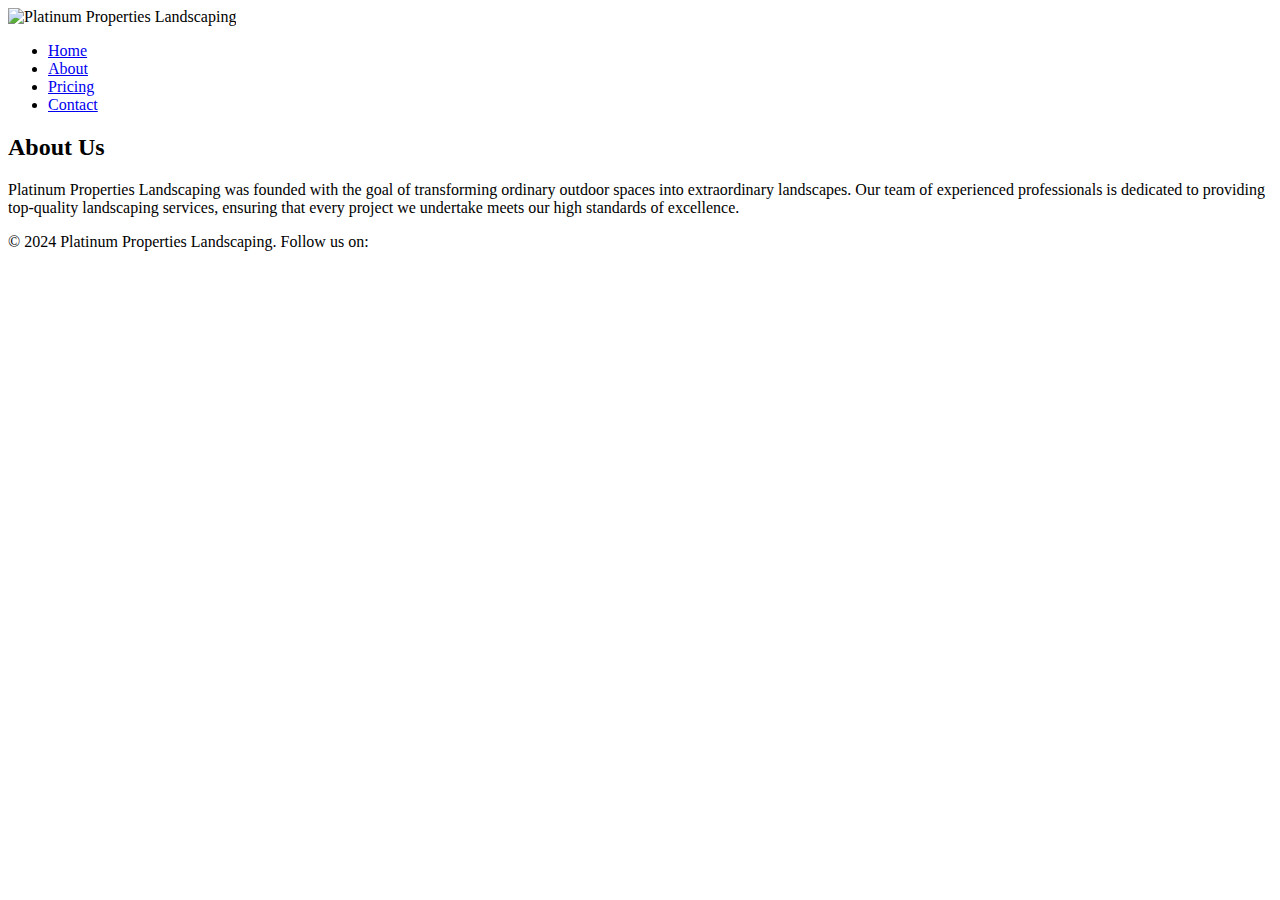
==== about.html @ ffb8150b "Update about.html" ====
<!DOCTYPE html>
<html lang="en">
<head>
    <meta charset="UTF-8">
    <meta name="viewport" content="width=device-width, initial-scale=1.0">
    <title>About Us - Platinum Properties Landscaping</title>
    <link rel="stylesheet" href="styles.css">
</head>
<body>
    <header>
        <div class="logo">
            <img src="images/logo.png" alt="Platinum Properties Landscaping">
        </div>
        <nav>
            <ul>
                <li><a href="index.html">Home</a></li>
                <li><a href="about.html">About</a></li>
                <li><a href="pricing.html">Pricing</a></li>
                <li><a href="contact.html">Contact</a></li>
            </ul>
        </nav>
    </header>
    <main>
        <section class="about">
            <h2>About Us</h2>
            <p>Platinum Properties Landscaping was founded with the goal of transforming ordinary outdoor spaces into extraordinary landscapes. Our team of experienced professionals is dedicated to providing top-quality landscaping services, ensuring that every project we undertake meets our high standards of excellence.</p>
        </section>
    </main>
    <footer>
        <p>&copy; 2024 Platinum Properties Landscaping. Follow us on:</p>
        <div class="social-links">
            <!-- Social Media Links -->
        </div>
    </footer>
    <script src="script.js"></script>
</body>
</html>
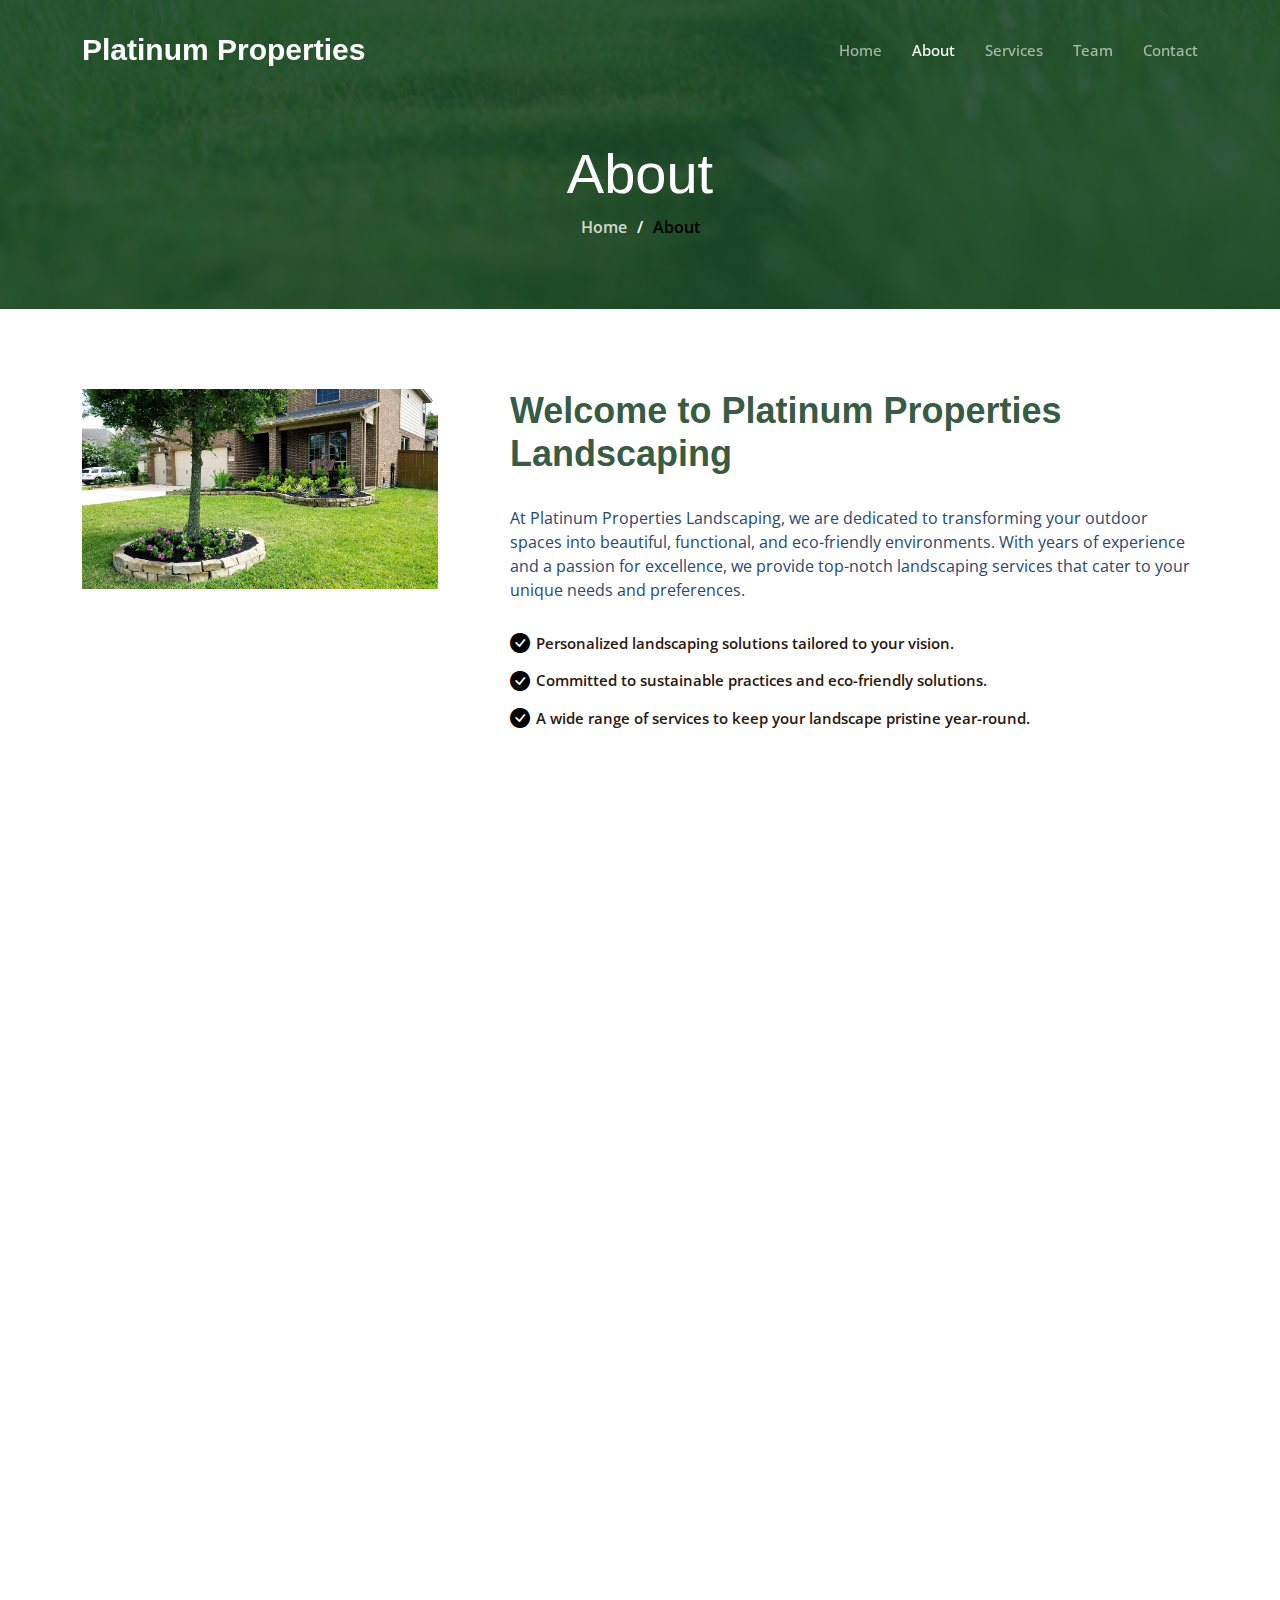
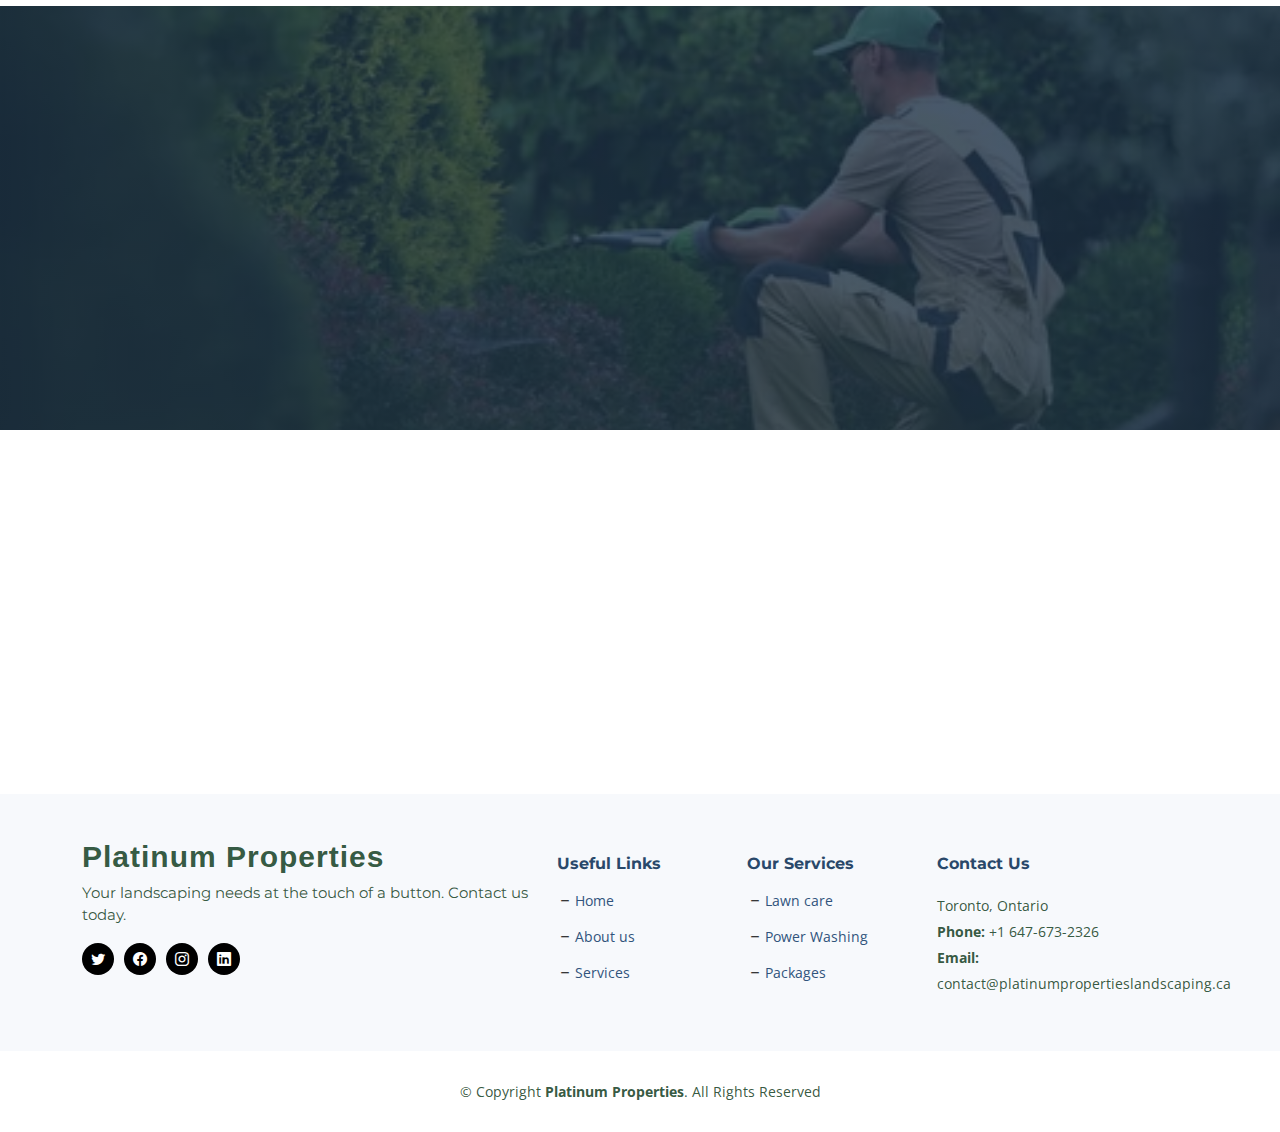
==== commit ef8bd088: "update!" ====
--- a/about.html
+++ b/about.html
@@ -1,37 +1,303 @@
-<!DOCTYPE html>
-<html lang="en">
-<head>
-    <meta charset="UTF-8">
-    <meta name="viewport" content="width=device-width, initial-scale=1.0">
-    <title>About Us - Platinum Properties Landscaping</title>
-    <link rel="stylesheet" href="styles.css">
-</head>
-<body>
-    <header>
-        <div class="logo">
-            <img src="images/logo.png" alt="Platinum Properties Landscaping">
-        </div>
-        <nav>
-            <ul>
-                <li><a href="index.html">Home</a></li>
-                <li><a href="about.html">About</a></li>
-                <li><a href="pricing.html">Pricing</a></li>
-                <li><a href="contact.html">Contact</a></li>
-            </ul>
-        </nav>
-    </header>
-    <main>
-        <section class="about">
-            <h2>About Us</h2>
-            <p>Platinum Properties Landscaping was founded with the goal of transforming ordinary outdoor spaces into extraordinary landscapes. Our team of experienced professionals is dedicated to providing top-quality landscaping services, ensuring that every project we undertake meets our high standards of excellence.</p>
-        </section>
-    </main>
-    <footer>
-        <p>&copy; 2024 Platinum Properties Landscaping. Follow us on:</p>
-        <div class="social-links">
-            <!-- Social Media Links -->
-        </div>
-    </footer>
-    <script src="script.js"></script>
-</body>
-</html>
+<!DOCTYPE html>
+<html lang="en">
+
+<head>
+  <meta charset="utf-8">
+  <meta content="width=device-width, initial-scale=1.0" name="viewport">
+
+  <title>Platinum Properties Landscaping - About</title>
+  <meta content="" name="description">
+  <meta content="" name="keywords">
+
+  <!-- Favicons -->
+  <link href="assets/img/favicon.png" rel="icon">
+  <link href="assets/img/apple-touch-icon.png" rel="apple-touch-icon">
+
+  <!-- Google Fonts -->
+  <link rel="preconnect" href="https://fonts.googleapis.com">
+  <link rel="preconnect" href="https://fonts.gstatic.com" crossorigin>
+  <link href="https://fonts.googleapis.com/css2?family=Open+Sans:ital,wght@0,300;0,400;0,500;0,600;0,700;1,300;1,400;1,600;1,700&family=Montserrat:ital,wght@0,300;0,400;0,500;0,600;0,700;1,300;1,400;1,500;1,600;1,700&display=swap" rel="stylesheet">
+
+  <!-- Vendor CSS Files -->
+  <link href="assets/vendor/bootstrap/css/bootstrap.min.css" rel="stylesheet">
+  <link href="assets/vendor/bootstrap-icons/bootstrap-icons.css" rel="stylesheet">
+  <link href="assets/vendor/aos/aos.css" rel="stylesheet">
+  <link href="assets/vendor/glightbox/css/glightbox.min.css" rel="stylesheet">
+  <link href="assets/vendor/swiper/swiper-bundle.min.css" rel="stylesheet">
+  <link href="assets/vendor/remixicon/remixicon.css" rel="stylesheet">
+
+  <!-- Template Main CSS File -->
+  <link href="assets/css/main.css" rel="stylesheet">
+
+  <!-- =======================================================
+  * Template Name: Nova
+  * Template URL: https://bootstrapmade.com/nova-bootstrap-business-template/
+  * Updated: Mar 17 2024 with Bootstrap v5.3.3
+  * Author: BootstrapMade.com
+  * License: https://bootstrapmade.com/license/
+  ======================================================== -->
+</head>
+
+<body class="page-about">
+
+<!-- ======= Header ======= -->
+<header id="header" class="header d-flex align-items-center fixed-top">
+  <div class="container-fluid container-xl d-flex align-items-center justify-content-between">
+
+    <a href="index.html" class="logo d-flex align-items-center">
+      <h1 class="d-flex align-items-center">Platinum Properties</h1>
+    </a>
+
+    <i class="mobile-nav-toggle mobile-nav-show bi bi-list"></i>
+    <i class="mobile-nav-toggle mobile-nav-hide d-none bi bi-x"></i>
+
+    <nav id="navbar" class="navbar">
+      <ul>
+        <li><a href="index.html">Home</a></li>
+        <li><a href="about.html" class="active">About</a></li>
+        <li><a href="services.html">Services</a></li>
+        <li><a href="team.html">Team</a></li>
+        <li><a href="contact.html">Contact</a></li>
+      </ul>
+    </nav><!-- .navbar -->
+
+  </div>
+</header><!-- End Header -->
+
+<main id="main">
+
+  <!-- ======= Breadcrumbs ======= -->
+  <div class="breadcrumbs d-flex align-items-center" style="background-image: url('assets/img/about-header.jpg');">
+    <div class="container position-relative d-flex flex-column align-items-center">
+      <h2>About</h2>
+      <ol>
+        <li><a href="index.html">Home</a></li>
+        <li>About</li>
+      </ol>
+    </div>
+  </div><!-- End Breadcrumbs -->
+
+  <!-- ======= About Section ======= -->
+  <section id="about" class="about">
+    <div class="container" data-aos="fade-up">
+      <div class="row gy-4" data-aos="fade-up">
+        <div class="col-lg-4">
+          <img src="assets/img/about.jpg" class="img-fluid" alt="">
+        </div>
+        <div class="col-lg-8">
+          <div class="content ps-lg-5">
+            <h3>Welcome to Platinum Properties Landscaping</h3>
+            <p>At Platinum Properties Landscaping, we are dedicated to transforming your outdoor spaces into beautiful, functional, and eco-friendly environments. With years of experience and a passion for excellence, we provide top-notch landscaping services that cater to your unique needs and preferences.</p>
+            <ul>
+              <li><i class="bi bi-check-circle-fill"></i> Personalized landscaping solutions tailored to your vision.</li>
+              <li><i class="bi bi-check-circle-fill"></i> Committed to sustainable practices and eco-friendly solutions.</li>
+              <li><i class="bi bi-check-circle-fill"></i> A wide range of services to keep your landscape pristine year-round.</li>
+            </ul>
+          </div>
+        </div>
+      </div>
+    </div>
+  </section><!-- End About Section -->
+
+  <!-- ======= Why Choose Us Section ======= -->
+  <section id="why-us" class="why-us">
+    <div class="container" data-aos="fade-up">
+
+      <div class="section-header">
+        <h2>Why Choose Us</h2>
+
+      </div>
+
+      <div class="row g-0" data-aos="fade-up" data-aos-delay="200">
+
+        <div class="col-xl-5 img-bg" style="background-image: url('assets/img/why-us-bg.jpg')"></div>
+        <div class="col-xl-7 slides  position-relative">
+
+          <div class="slides-1 swiper">
+            <div class="swiper-wrapper">
+
+              <div class="swiper-slide">
+                <div class="item">
+                  <h3 class="mb-3">We meet your needs</h3>
+                  <h4 class="mb-3">Personalized landscaping solutions tailored to your vision and requirements.</h4>
+                  <p>Our team works closely with you to understand your needs and deliver customized landscaping solutions. We believe in creating outdoor spaces that reflect your style and enhance the beauty of your property.</p>
+                </div>
+              </div><!-- End slide item -->
+
+              <div class="swiper-slide">
+                <div class="item">
+                  <h3 class="mb-3">We are 100% eco-friendly</h3>
+                  <h4 class="mb-3">Committed to sustainable practices and eco-friendly solutions.</h4>
+                  <p>At Platinum Properties, we prioritize the environment. Our services include the use of organic products, a set of fully electric tools, and sustainable landscaping practices to ensure your outdoor space is not only beautiful but also eco-friendly.</p>
+                </div>
+              </div><!-- End slide item -->
+
+              <div class="swiper-slide">
+                <div class="item">
+                  <h3 class="mb-3">We offer routine packages</h3>
+                  <h4 class="mb-3">Convenient maintenance packages to keep your landscape pristine.</h4>
+                  <p>We offer a variety of routine maintenance packages to keep your lawn and garden in top condition year-round. From weekly mowing to seasonal clean-ups, our packages are designed to meet your needs and fit your schedule.</p>
+                </div>
+              </div><!-- End slide item -->
+              <!--
+              <div class="swiper-slide">
+                <div class="item">
+                  <h3 class="mb-3">Necessitatibus suscipit non voluptatem quibusdam</h3>
+                  <h4 class="mb-3">Tempora quos est ut quia adipisci ut voluptas. Deleniti laborum soluta nihil est. Eum similique neque autem ut.</h4>
+                  <p>Ut rerum et autem vel. Et rerum molestiae aut sit vel incidunt sit at voluptatem. Saepe dolorem et sed voluptate impedit. Ad et qui sint at qui animi animi rerum.</p>
+                </div>
+              </div> End slide item -->
+
+            </div>
+            <div class="swiper-pagination"></div>
+          </div>
+          <div class="swiper-button-prev"></div>
+          <div class="swiper-button-next"></div>
+        </div>
+
+      </div>
+
+    </div>
+  </section><!-- End Why Choose Us Section -->
+
+  <!-- ======= Call To Action Section ======= -->
+  <section id="call-to-action" class="call-to-action">
+    <div class="container" data-aos="fade-up">
+      <div class="row justify-content-center">
+        <div class="col-lg-6 text-center">
+          <h3>Get Your Lawn Looking Its Best</h3>
+          <p>Ready to transform your outdoor space? Contact us today to schedule a consultation and learn more about our services. Let's make your landscaping dreams a reality.</p>
+          <a class="cta-btn" href="contact.html">Contact Us</a>
+        </div>
+      </div>
+    </div>
+  </section><!-- End Call To Action Section -->
+
+  <!-- ======= Team Section ======= -->
+  <section id="team" class="team">
+    <div class="container" data-aos="fade-up">
+
+      <div class="section-header">
+        <h2>Our Team</h2>
+
+      </div>
+
+      <div class="row gy-4">
+
+        <div class="col-lg-3 col-md-6" data-aos="fade-up" data-aos-delay="100">
+          <div class="team-member">
+            <div class="member-img">
+              <img src="assets/img/team/adam-ciszek.jpg" class="img-fluid" alt="">
+              <div class="social">
+                <a href=""><i class="bi bi-twitter"></i></a>
+                <a href=""><i class="bi bi-facebook"></i></a>
+                <a href=""><i class="bi bi-instagram"></i></a>
+                <a href=""><i class="bi bi-linkedin"></i></a>
+              </div>
+            </div>
+            <div class="member-info">
+              <h4>Adam Ciszek</h4>
+              <span>Founder, Head of Operations</span>
+            </div>
+          </div>
+        </div><!-- End Team Member -->
+
+        <div class="col-lg-3 col-md-6" data-aos="fade-up" data-aos-delay="100">
+          <div class="team-member">
+            <div class="member-img">
+              <img src="assets/img/team/marco-vena.jpg" class="img-fluid" alt="">
+              <div class="social">
+                <a href=""><i class="bi bi-twitter"></i></a>
+                <a href=""><i class="bi bi-facebook"></i></a>
+                <a href=""><i class="bi bi-instagram"></i></a>
+                <a href=""><i class="bi bi-linkedin"></i></a>
+              </div>
+            </div>
+            <div class="member-info">
+              <h4>Marco Vena</h4>
+              <span>Head of Maintenance</span>
+            </div>
+          </div>
+        </div><!-- End Team Member -->
+      </div>
+  </section><!-- End Team Section -->
+
+</main><!-- End #main -->
+
+<!-- ======= Footer ======= -->
+<footer id="footer" class="footer">
+
+  <div class="footer-content">
+    <div class="container">
+      <div class="row gy-4">
+        <div class="col-lg-5 col-md-12 footer-info">
+          <a href="index.html" class="logo d-flex align-items-center">
+            <span>Platinum Properties</span>
+          </a>
+          <p>Your landscaping needs at the touch of a button. Contact us today.</p>
+          <div class="social-links d-flex mt-3">
+            <a href="#" class="twitter"><i class="bi bi-twitter"></i></a>
+            <a href="#" class="facebook"><i class="bi bi-facebook"></i></a>
+            <a href="#" class="instagram"><i class="bi bi-instagram"></i></a>
+            <a href="#" class="linkedin"><i class="bi bi-linkedin"></i></a>
+          </div>
+        </div>
+
+        <div class="col-lg-2 col-6 footer-links">
+          <h4>Useful Links</h4>
+          <ul>
+            <li><i class="bi bi-dash"></i> <a href="index.html">Home</a></li>
+            <li><i class="bi bi-dash"></i> <a href="about.html">About us</a></li>
+            <li><i class="bi bi-dash"></i> <a href="services.html">Services</a></li>
+          </ul>
+        </div>
+
+        <div class="col-lg-2 col-6 footer-links">
+          <h4>Our Services</h4>
+          <ul>
+            <li><i class="bi bi-dash"></i> <a href="services.html">Lawn care</a></li>
+            <li><i class="bi bi-dash"></i> <a href="services.html">Power Washing</a></li>
+            <li><i class="bi bi-dash"></i> <a href="services.html">Packages</a></li>
+          </ul>
+        </div>
+
+        <div class="col-lg-3 col-md-12 footer-contact text-center text-md-start">
+          <h4>Contact Us</h4>
+          <p>
+            Toronto, Ontario <br>
+            <strong>Phone:</strong> +1 647-673-2326<br>
+            <strong>Email:</strong> contact@platinumpropertieslandscaping.ca<br>
+          </p>
+        </div>
+
+      </div>
+    </div>
+  </div>
+
+  <div class="footer-legal">
+    <div class="container">
+      <div class="copyright">
+        &copy; Copyright <strong><span>Platinum Properties</span></strong>. All Rights Reserved
+      </div>
+    </div>
+  </div>
+</footer><!-- End Footer -->
+
+<a href="#" class="scroll-top d-flex align-items-center justify-content-center"><i class="bi bi-arrow-up-short"></i></a>
+
+<div id="preloader"></div>
+
+<!-- Vendor JS Files -->
+<script src="assets/vendor/bootstrap/js/bootstrap.bundle.min.js"></script>
+<script src="assets/vendor/aos/aos.js"></script>
+<script src="assets/vendor/glightbox/js/glightbox.min.js"></script>
+<script src="assets/vendor/swiper/swiper-bundle.min.js"></script>
+<script src="assets/vendor/isotope-layout/isotope.pkgd.min.js"></script>
+<script src="assets/vendor/php-email-form/validate.js"></script>
+
+<!-- Template Main JS File -->
+<script src="assets/js/main.js"></script>
+
+</body>
+
+</html>
